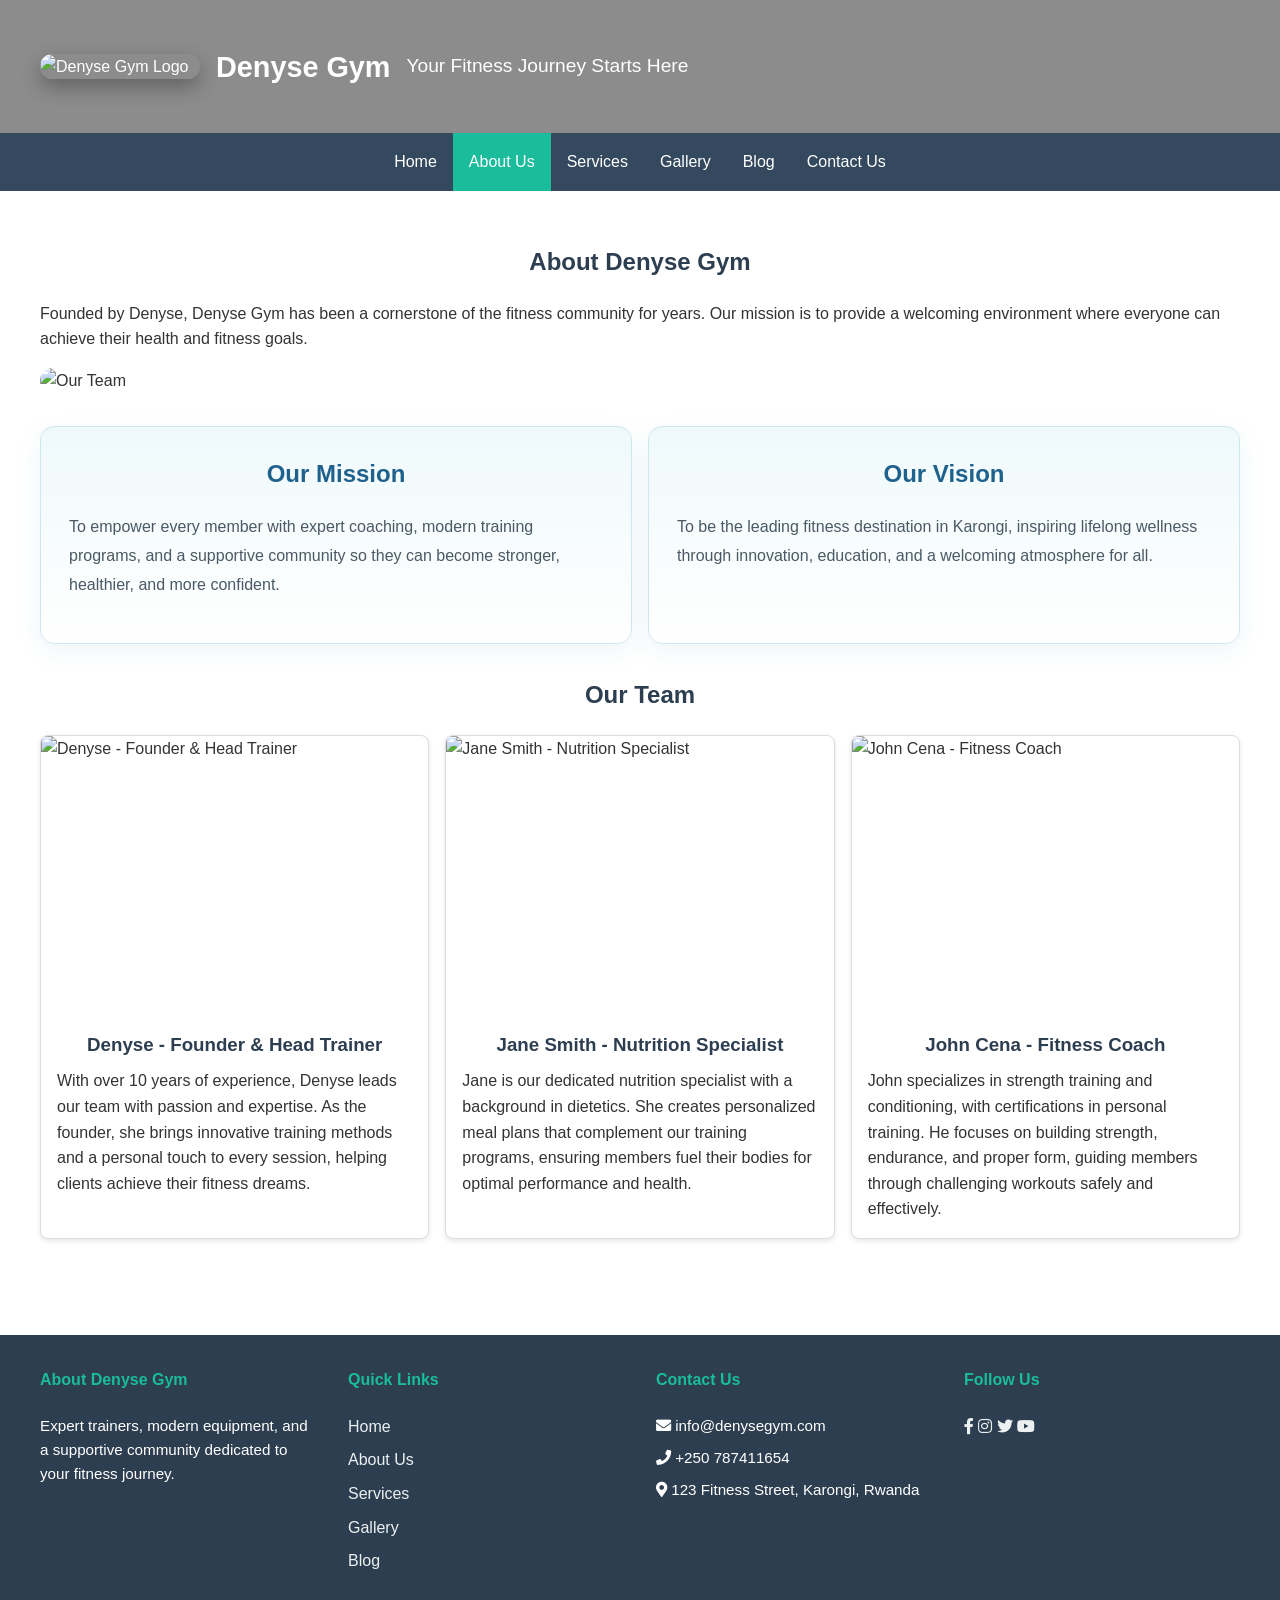
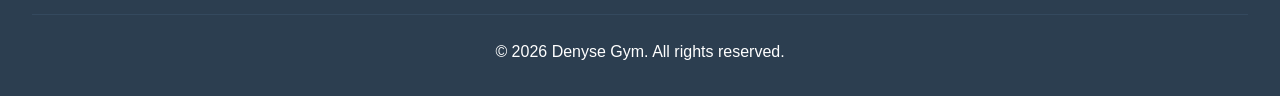
==== about.html @ ca6e8134 "Add files via upload" ====
<!DOCTYPE html>
<html lang="en">
<head>
    <meta charset="UTF-8">
    <meta name="viewport" content="width=device-width, initial-scale=1.0">
    <title>Denyse Gym - About Us</title>
    <link rel="stylesheet" href="styles.css">
    <link rel="stylesheet" href="https://cdnjs.cloudflare.com/ajax/libs/font-awesome/5.15.4/css/all.min.css">
</head>
<body>
    <header>
        <div class="header-inner">
            <div class="logo">
                <img src="images/Logo.png" alt="Denyse Gym Logo">
                <div class="logo-text">Denyse Gym</div>
            </div>
            <p class="header-copy">Your Fitness Journey Starts Here</p>
        </div>
    </header>
    
    <nav>
        <ul>
            <li><a href="index.html">Home</a></li>
            <li><a href="about.html" class="active">About Us</a></li>
            <li><a href="services.html">Services</a></li>
            <li><a href="gallery.html">Gallery</a></li>
            <li><a href="blog.html">Blog</a></li>
            <li><a href="contact.html">Contact Us</a></li>
        </ul>
    </nav>
    
    <main>
        <section class="section">
            <h1>About Denyse Gym</h1>
            <p>Founded by Denyse, Denyse Gym has been a cornerstone of the fitness community for years. Our mission is to provide a welcoming environment where everyone can achieve their health and fitness goals.</p>
            <img src="images/Our Team.jpg" alt="Our Team" class="rounded-photo" style="max-width: 600px;">
        </section>
        
        <section class="section">
            <div class="flex-container mission-vision">
                <div class="info-block">
                    <h2>Our Mission</h2>
                    <p>To empower every member with expert coaching, modern training programs, and a supportive community so they can become stronger, healthier, and more confident.</p>
                </div>
                <div class="info-block">
                    <h2>Our Vision</h2>
                    <p>To be the leading fitness destination in Karongi, inspiring lifelong wellness through innovation, education, and a welcoming atmosphere for all.</p>
                </div>
            </div>
        </section>
        
        <section class="section">
            <h2>Our Team</h2>
            <div class="flex-container team-container">
                <div class="flex-item">
                    <img src="images/my picture.png" alt="Denyse - Founder & Head Trainer" class="team-photo">
                    <h3>Denyse - Founder & Head Trainer</h3>
                    <p>With over 10 years of experience, Denyse leads our team with passion and expertise. As the founder, she brings innovative training methods and a personal touch to every session, helping clients achieve their fitness dreams.</p>
                </div>
                <div class="flex-item">
                    <img src="images/jane.png.png" alt="Jane Smith - Nutrition Specialist" class="team-photo">
                    <h3>Jane Smith - Nutrition Specialist</h3>
                    <p>Jane is our dedicated nutrition specialist with a background in dietetics. She creates personalized meal plans that complement our training programs, ensuring members fuel their bodies for optimal performance and health.</p>
                </div>
                <div class="flex-item">
                    <img src="images/John.png" alt="John Cena - Fitness Coach" class="team-photo">
                    <h3>John Cena - Fitness Coach</h3>
                    <p>John specializes in strength training and conditioning, with certifications in personal training. He focuses on building strength, endurance, and proper form, guiding members through challenging workouts safely and effectively.</p>
                </div>
            </div>
        </section>
    </main>
    
    <footer>
        <div class="footer-container">
            <div class="footer-block">
                <h4>About Denyse Gym</h4>
                <p>Expert trainers, modern equipment, and a supportive community dedicated to your fitness journey.</p>
            </div>
            <div class="footer-block">
                <h4>Quick Links</h4>
                <ul>
                    <li><a href="index.html">Home</a></li>
                    <li><a href="about.html">About Us</a></li>
                    <li><a href="services.html">Services</a></li>
                    <li><a href="gallery.html">Gallery</a></li>
                    <li><a href="blog.html">Blog</a></li>
                </ul>
            </div>
            <div class="footer-block">
                <h4>Contact Us</h4>
                <p><i class="fas fa-envelope"></i> info@denysegym.com</p>
                <p><i class="fas fa-phone"></i> +250 787411654</p>
                <p><i class="fas fa-map-marker-alt"></i> 123 Fitness Street, Karongi, Rwanda</p>
            </div>
            <div class="footer-block">
                <h4>Follow Us</h4>
                <div class="social-links">
                    <a href="https://facebook.com/denysegym" aria-label="Facebook" target="_blank" rel="noopener">
                        <i class="fab fa-facebook-f"></i>
                    </a>
                    <a href="https://instagram.com/denysegym" aria-label="Instagram" target="_blank" rel="noopener">
                        <i class="fab fa-instagram"></i>
                    </a>
                    <a href="https://twitter.com/denysegym" aria-label="Twitter" target="_blank" rel="noopener">
                        <i class="fab fa-twitter"></i>
                    </a>
                    <a href="https://youtube.com/denysegym" aria-label="YouTube" target="_blank" rel="noopener">
                        <i class="fab fa-youtube"></i>
                    </a>
                </div>
            </div>
        </div>
        <div class="footer-bottom">
            <p>&copy; 2026 Denyse Gym. All rights reserved.</p>
        </div>
    </footer>
</body>
</html>
---- styles.css ----
/* General Styles */
body {
    font-family: Arial, sans-serif;
    margin: 0;
    padding: 0;
    line-height: 1.6;
    color: #333;
}

h1, h2, h3 {
    color: #2c3e50;
    text-align: center;
}

a {
    text-decoration: none;
    color: #3498db;
}

a:hover {
    color: #2980b9;
}

/* Header */
header {
    background-image: url("images/People.png.png");
    background-size: cover;
    background-position: center;
    color: white;
    padding: 2rem 1rem;
    text-align: left;
    position: relative;
    overflow: hidden;
}

header::before {
    content: "";
    position: absolute;
    inset: 0;
    background: rgba(0, 0, 0, 0.45);
}

.header-inner {
    position: relative;
    display: flex;
    align-items: center;
    justify-content: space-between;
    gap: 1rem;
    max-width: 1200px;
    margin: 0 auto;
}

.logo {
    display: flex;
    align-items: center;
    gap: 1rem;
    flex: 0 0 auto;
}

.logo img {
    width: 160px;
    max-width: 100%;
    height: auto;
    border-radius: 12px;
    box-shadow: 0 8px 20px rgba(0,0,0,0.3);
}

.logo-text {
    font-size: 1.8rem;
    font-weight: bold;
    margin: 0;
}

.header-copy {
    flex: 1 1 320px;
    font-size: 1.2rem;
    line-height: 1.6;
}

/* Navigation */
nav {
    background-color: #34495e;
    padding: 0;
}

nav ul {
    list-style: none;
    padding: 0;
    margin: 0;
    display: flex;
    justify-content: center;
    flex-wrap: wrap;
}

nav ul li {
    margin: 0;
}

nav ul li a {
    display: block;
    padding: 1rem;
    color: white;
    text-decoration: none;
}

nav ul li a:hover,
nav ul li a:focus,
nav ul li a:active {
    background-color: #2980b9;
    color: white;
}

nav ul li a:visited {
    color: white;
}

nav ul li a.active {
    background-color: #1abc9c;
    color: white;
}

/* Main Content */
main {
    padding: 2rem;
    max-width: 1200px;
    margin: 0 auto;
}

.hero-section {
    display: flex;
    flex-wrap: wrap;
    align-items: center;
    gap: 2rem;
    margin-bottom: 2rem;
}

.hero-text {
    flex: 1 1 320px;
}

.hero-image {
    flex: 1 1 320px;
}

.hero-image img {
    width: 100%;
    max-width: 520px;
    height: auto;
}

.rounded-photo {
    display: block;
    width: 100%;
    height: auto;
    border-radius: 16px;
}

.team-photo {
    width: 100%;
    height: 260px;
    object-fit: cover;
    display: block;
    border-radius: 0;
    margin: 0;
}

.contact-info {
    display: grid;
    gap: 1rem;
    max-width: 600px;
    margin-bottom: 2rem;
}

.contact-item {
    display: flex;
    align-items: center;
    gap: 0.75rem;
    background-color: #f7f9fb;
    padding: 1rem;
    border-radius: 8px;
    border: 1px solid #e1e5ea;
}

.contact-item svg {
    width: 24px;
    height: 24px;
    fill: #3498db;
    flex-shrink: 0;
}

.contact-item span {
    color: #34495e;
}

.section {
    margin-bottom: 2rem;
}

.flex-container {
    display: flex;
    flex-wrap: wrap;
    gap: 1rem;
}

.flex-item {
    flex: 1 1 300px;
}

.team-container .flex-item {
    display: flex;
    flex-direction: column;
    border: 1px solid #ddd;
    border-radius: 8px;
    overflow: hidden;
    background: white;
    box-shadow: 0 2px 5px rgba(0,0,0,0.1);
    padding: 0;
}

.team-container .flex-item h3,
.team-container .flex-item p {
    padding: 0 1rem;
}

.team-container .flex-item h3 {
    padding-top: 1rem;
    margin-bottom: 0.5rem;
}

.team-container .flex-item p {
    padding-bottom: 1rem;
    margin: 0;
}

.team-photo {
    width: 100%;
    height: 260px;
    object-fit: cover;
    display: block;
    border-radius: 0;
    margin: 0;
}

.info-block {
    flex: 1 1 300px;
    background: linear-gradient(180deg, #eff9fb 0%, #ffffff 100%);
    border: 1px solid #cfe7ec;
    padding: 1.75rem;
    border-radius: 14px;
    box-shadow: 0 8px 25px rgba(46, 125, 171, 0.08);
}

.info-block h2 {
    margin-top: 0;
    color: #1f618d;
    text-align: center;
}

.info-block p {
    color: #4a5965;
    line-height: 1.8;
}

/* Forms */
form {
    max-width: 600px;
    margin: 0 auto;
}

label {
    display: block;
    margin-bottom: 0.5rem;
}

input, textarea, select {
    width: 100%;
    padding: 0.5rem;
    margin-bottom: 1rem;
    border: 1px solid #ddd;
    border-radius: 4px;
}

button {
    background-color: #3498db;
    color: white;
    padding: 0.75rem 1.5rem;
    border: none;
    border-radius: 4px;
    cursor: pointer;
}

button:hover {
    background-color: #2980b9;
}

/* Footer */
footer {
    background-color: #2c3e50;
    color: white;
    padding: 2rem;
    margin-top: 2rem;
}

.footer-container {
    display: flex;
    flex-wrap: wrap;
    gap: 2rem;
    max-width: 1200px;
    margin: 0 auto 2rem;
    justify-content: space-around;
}

.footer-block {
    flex: 1 1 220px;
    min-width: 200px;
}

.footer-block h4 {
    margin-top: 0;
    color: #1abc9c;
    text-align: left;
}

.footer-block p {
    margin: 0.5rem 0;
    font-size: 0.95rem;
    line-height: 1.6;
}

.footer-block ul {
    list-style: none;
    padding: 0;
    margin: 0;
}

.footer-block ul li {
    margin: 0.5rem 0;
}

.footer-block a {
    color: #ecf0f1;
    text-decoration: none;
    transition: color 0.3s ease;
}

.footer-block a:hover {
    color: #1abc9c;
}

.footer-social {
    display: flex;
    gap: 1rem;
    margin-top: 1rem;
}

.footer-social a {
    display: flex;
    align-items: center;
    justify-content: center;
    width: 44px;
    height: 44px;
    background-color: #1abc9c;
    border-radius: 50%;
    box-shadow: 0 8px 18px rgba(0, 0, 0, 0.12);
    transition: transform 0.2s ease, background-color 0.2s ease;
}

.footer-social a:hover {
    transform: scale(1.05);
    background-color: #16a085;
}

.footer-social svg {
    width: 22px;
    height: 22px;
    fill: white;
}

.footer-bottom {
    text-align: center;
    padding-top: 1.5rem;
    border-top: 1px solid #34495e;
}

.footer-bottom p {
    margin: 0;
}



.sr-only {
    position: absolute;
    width: 1px;
    height: 1px;
    padding: 0;
    margin: -1px;
    overflow: hidden;
    clip: rect(0, 0, 0, 0);
    white-space: nowrap;
    border: 0;
}

/* Responsive */
@media (max-width: 768px) {
    nav ul {
        flex-direction: column;
    }
    
    .flex-container {
        flex-direction: column;
    }
}
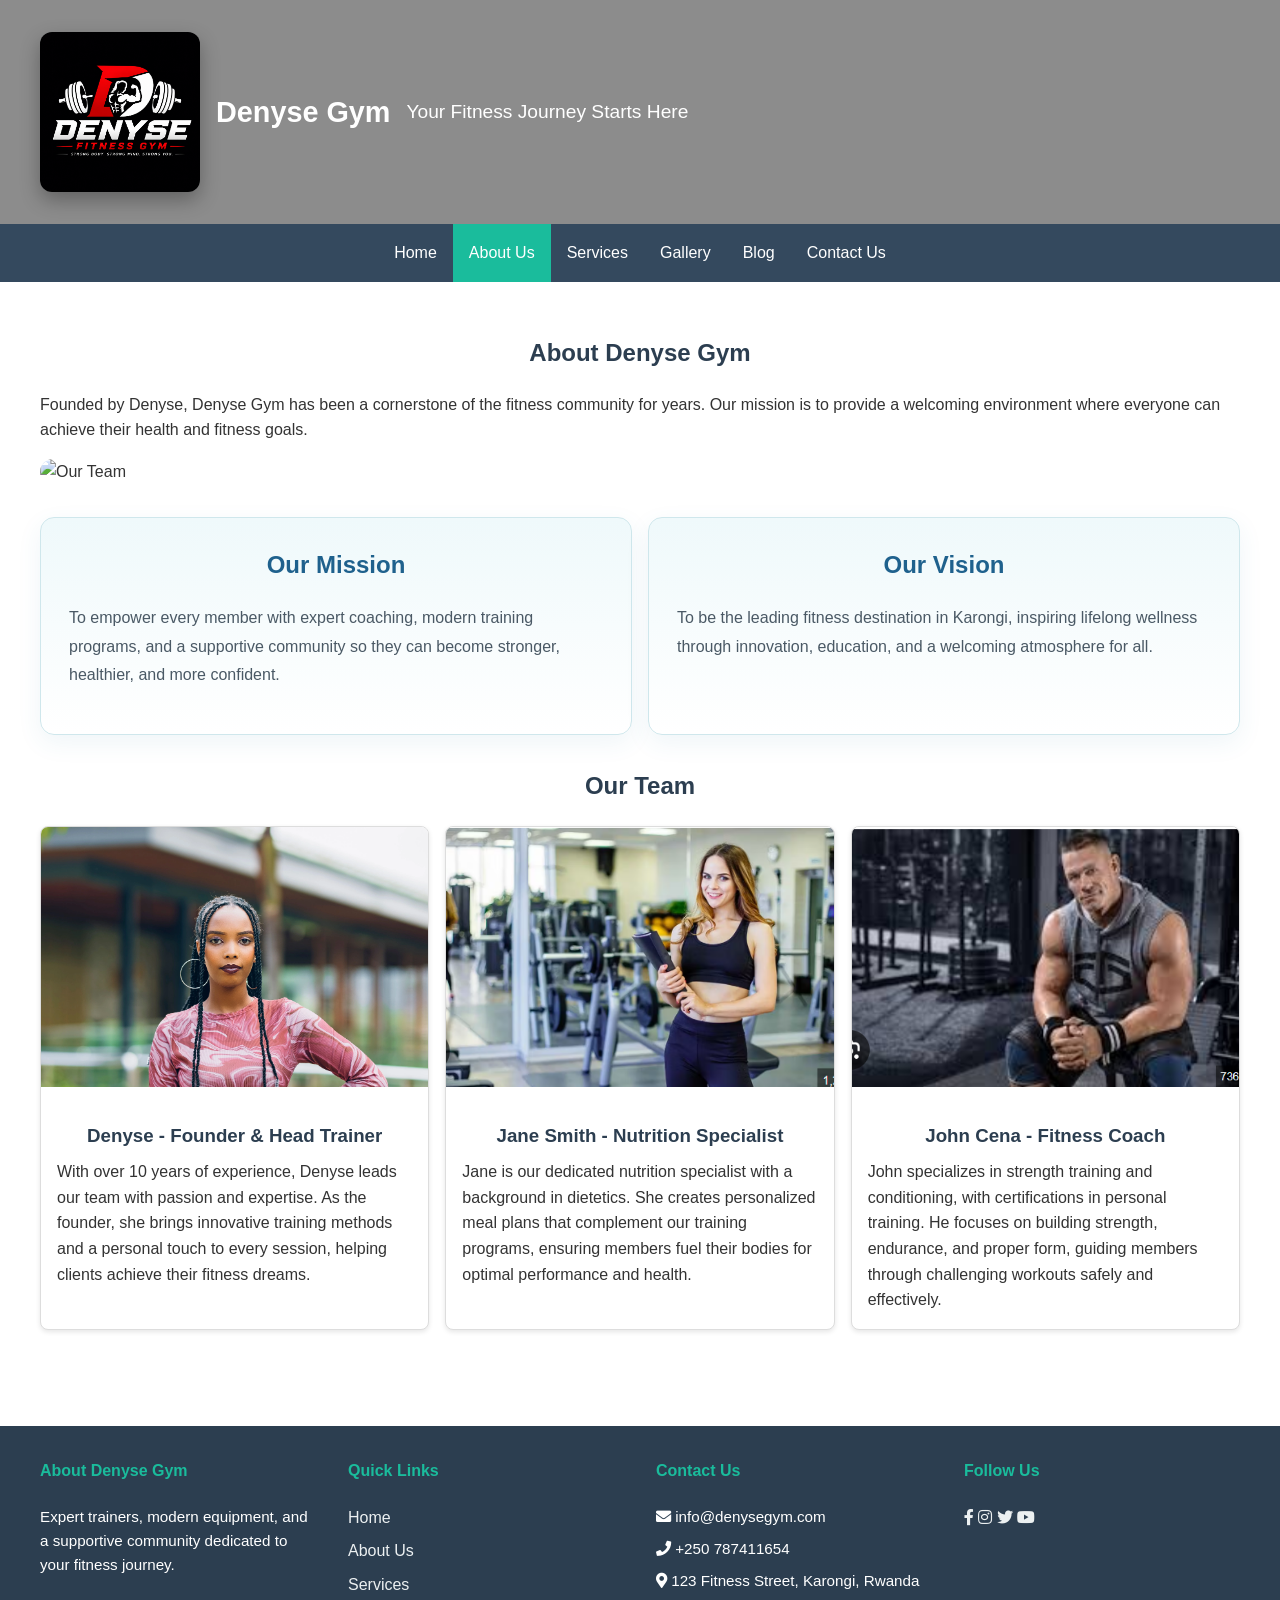
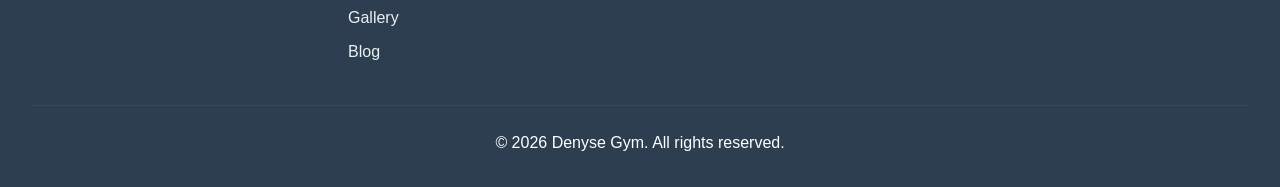
==== commit c6e77099: "Update about.html" ====
--- a/about.html
+++ b/about.html
@@ -11,7 +11,7 @@
     <header>
         <div class="header-inner">
             <div class="logo">
-                <img src="images/Logo.png" alt="Denyse Gym Logo">
+                <img src="logo.png" alt="Denyse Gym Logo">
                 <div class="logo-text">Denyse Gym</div>
             </div>
             <p class="header-copy">Your Fitness Journey Starts Here</p>
@@ -53,17 +53,17 @@
             <h2>Our Team</h2>
             <div class="flex-container team-container">
                 <div class="flex-item">
-                    <img src="images/my picture.png" alt="Denyse - Founder & Head Trainer" class="team-photo">
+                    <img src="mypicture.png" alt="Denyse - Founder & Head Trainer" class="team-photo">
                     <h3>Denyse - Founder & Head Trainer</h3>
                     <p>With over 10 years of experience, Denyse leads our team with passion and expertise. As the founder, she brings innovative training methods and a personal touch to every session, helping clients achieve their fitness dreams.</p>
                 </div>
                 <div class="flex-item">
-                    <img src="images/jane.png.png" alt="Jane Smith - Nutrition Specialist" class="team-photo">
+                    <img src="jane.png" alt="Jane Smith - Nutrition Specialist" class="team-photo">
                     <h3>Jane Smith - Nutrition Specialist</h3>
                     <p>Jane is our dedicated nutrition specialist with a background in dietetics. She creates personalized meal plans that complement our training programs, ensuring members fuel their bodies for optimal performance and health.</p>
                 </div>
                 <div class="flex-item">
-                    <img src="images/John.png" alt="John Cena - Fitness Coach" class="team-photo">
+                    <img src="john.png" alt="John Cena - Fitness Coach" class="team-photo">
                     <h3>John Cena - Fitness Coach</h3>
                     <p>John specializes in strength training and conditioning, with certifications in personal training. He focuses on building strength, endurance, and proper form, guiding members through challenging workouts safely and effectively.</p>
                 </div>
@@ -116,4 +116,4 @@
         </div>
     </footer>
 </body>
-</html>+</html>
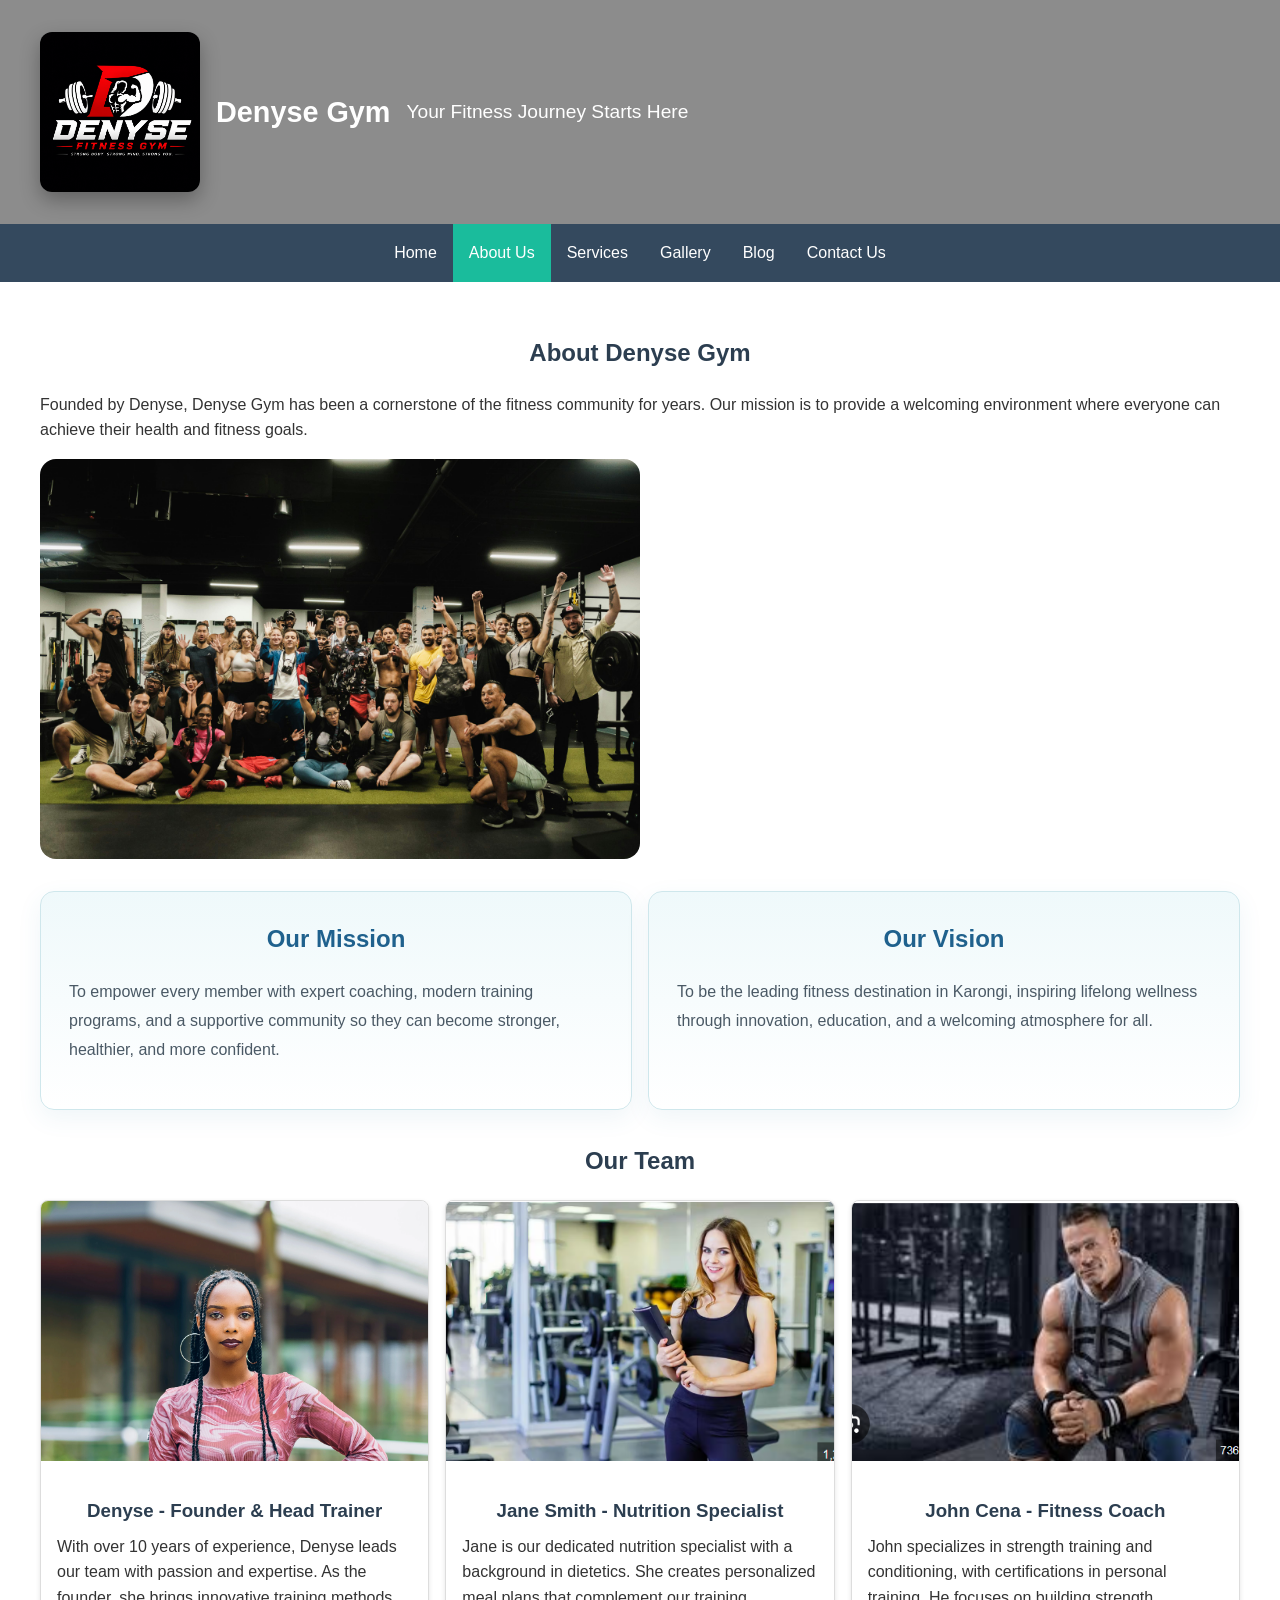
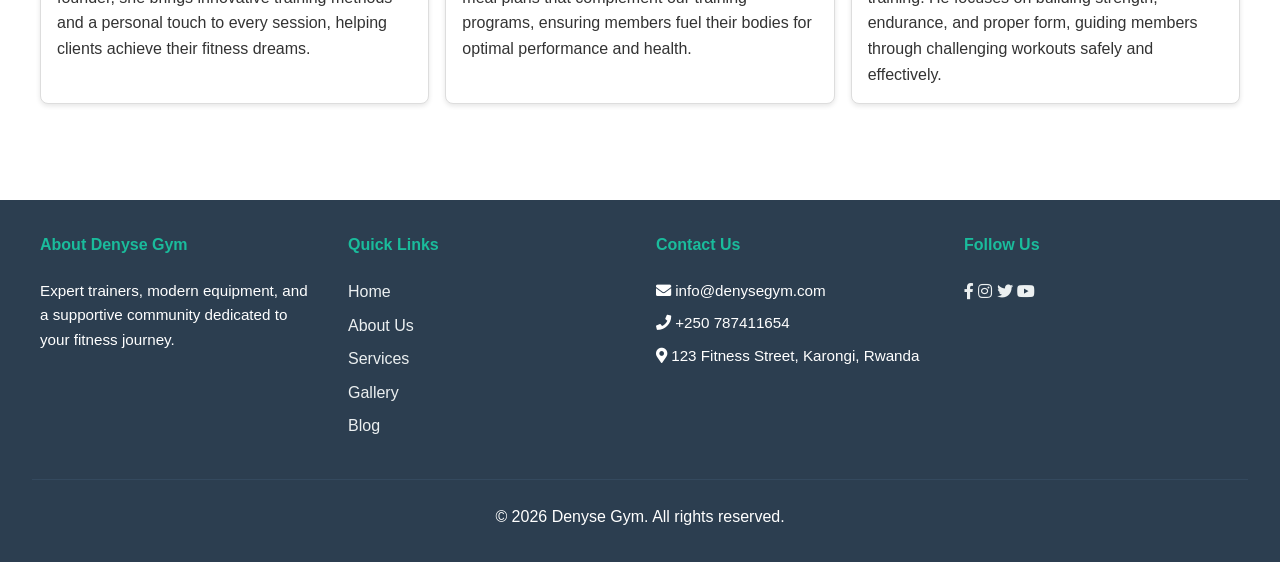
==== commit fa00067f: "Update about.html" ====
--- a/about.html
+++ b/about.html
@@ -33,7 +33,7 @@
         <section class="section">
             <h1>About Denyse Gym</h1>
             <p>Founded by Denyse, Denyse Gym has been a cornerstone of the fitness community for years. Our mission is to provide a welcoming environment where everyone can achieve their health and fitness goals.</p>
-            <img src="images/Our Team.jpg" alt="Our Team" class="rounded-photo" style="max-width: 600px;">
+            <img src="ourTeam.jpg" alt="Our Team" class="rounded-photo" style="max-width: 600px;">
         </section>
         
         <section class="section">
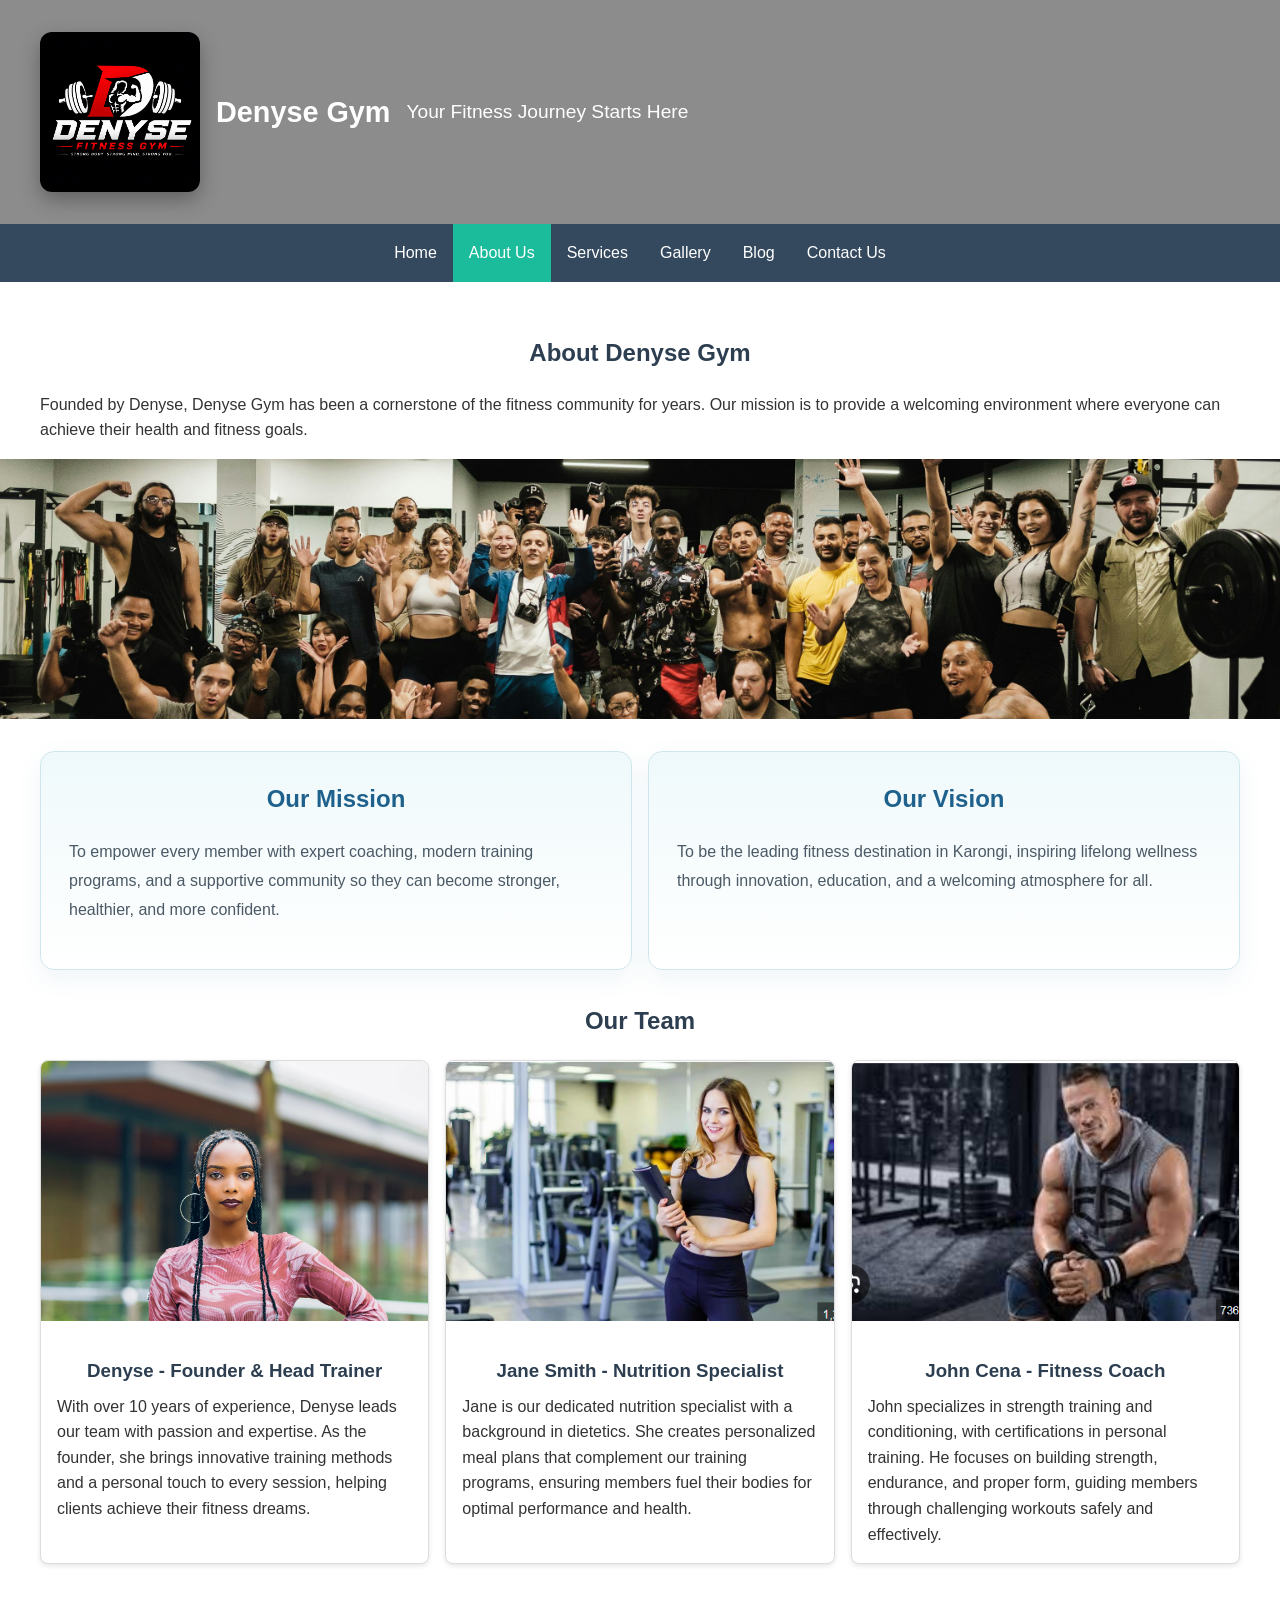
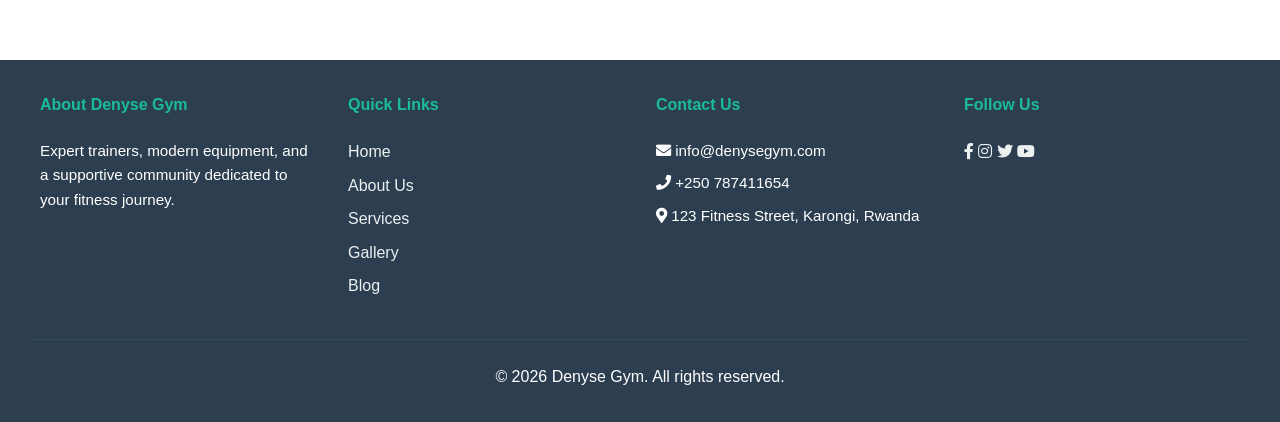
==== commit 54e13b9b: "Add files via upload" ====
--- a/about.html
+++ b/about.html
@@ -33,7 +33,9 @@
         <section class="section">
             <h1>About Denyse Gym</h1>
             <p>Founded by Denyse, Denyse Gym has been a cornerstone of the fitness community for years. Our mission is to provide a welcoming environment where everyone can achieve their health and fitness goals.</p>
-            <img src="ourTeam.jpg" alt="Our Team" class="rounded-photo" style="max-width: 600px;">
+            <div class="full-width-team-image">
+                <img src="ourTeam.jpg" alt="Our Team">
+            </div>
         </section>
         
         <section class="section">
@@ -116,4 +118,4 @@
         </div>
     </footer>
 </body>
-</html>
+</html>
--- a/styles.css
+++ b/styles.css
@@ -127,25 +127,34 @@
 }
 
 .hero-section {
-    display: flex;
-    flex-wrap: wrap;
-    align-items: center;
-    gap: 2rem;
+    background-image: url("gyminterior.png");
+    background-size: cover;
+    background-position: center;
+    padding: 4rem 2rem;
     margin-bottom: 2rem;
+    position: relative;
+    overflow: hidden;
+}
+
+.hero-section::before {
+    content: "";
+    position: absolute;
+    inset: 0;
+    background: rgba(0, 0, 0, 0.5);
 }
 
 .hero-text {
-    flex: 1 1 320px;
-}
-
-.hero-image {
-    flex: 1 1 320px;
-}
-
-.hero-image img {
-    width: 100%;
-    max-width: 520px;
-    height: auto;
+    position: relative;
+    max-width: 600px;
+    color: white;
+}
+
+.hero-text h1 {
+    color: white;
+}
+
+.hero-text p {
+    color: rgba(255, 255, 255, 0.95);
 }
 
 .rounded-photo {
@@ -155,6 +164,24 @@
     border-radius: 16px;
 }
 
+.featured-workout-image {
+    width: 100vw;
+    height: 560px;
+    position: relative;
+    left: 50%;
+    right: 50%;
+    margin-left: -50vw;
+    margin-right: -50vw;
+    overflow: hidden;
+}
+
+.featured-workout-image img {
+    width: 100%;
+    height: 100%;
+    object-fit: cover;
+    display: block;
+}
+
 .team-photo {
     width: 100%;
     height: 260px;
@@ -162,6 +189,25 @@
     display: block;
     border-radius: 0;
     margin: 0;
+}
+
+.full-width-team-image {
+    width: 100vw;
+    height: 260px;
+    position: relative;
+    left: 50%;
+    right: 50%;
+    margin-left: -50vw;
+    margin-right: -50vw;
+    overflow: hidden;
+    margin-bottom: 2rem;
+}
+
+.full-width-team-image img {
+    width: 100%;
+    height: 100%;
+    object-fit: cover;
+    display: block;
 }
 
 .contact-info {
@@ -204,6 +250,86 @@
 
 .flex-item {
     flex: 1 1 300px;
+}
+
+/* Service Box Styling */
+.service-box {
+    padding: 2rem;
+    border-radius: 12px;
+    box-shadow: 0 4px 12px rgba(0, 0, 0, 0.08);
+    border: 1px solid transparent;
+    transition: transform 0.3s ease, box-shadow 0.3s ease;
+}
+
+.service-box:hover {
+    transform: translateY(-4px);
+    box-shadow: 0 8px 20px rgba(0, 0, 0, 0.12);
+}
+
+.service-box h3 {
+    margin-top: 0;
+    color: #2c3e50;
+    margin-bottom: 0.5rem;
+}
+
+.service-box p {
+    margin: 0;
+    color: #555;
+    line-height: 1.6;
+}
+
+.service-box-1 {
+    background: linear-gradient(135deg, #e8f4f8 0%, #f0e8ff 100%);
+    border-color: #c8dce8;
+}
+
+.service-box-2 {
+    background: linear-gradient(135deg, #ffe8f0 0%, #f0e8ff 100%);
+    border-color: #e8c8d8;
+}
+
+.service-box-3 {
+    background: linear-gradient(135deg, #e8f8e8 0%, #f8f0e8 100%);
+    border-color: #c8e8c8;
+}
+
+/* Facilities Styling */
+.facilities-container {
+    display: grid;
+    grid-template-columns: repeat(auto-fit, minmax(280px, 1fr));
+    gap: 1.5rem;
+}
+
+.facility-item {
+    background: linear-gradient(135deg, #f0f8ff 0%, #f8f0f8 100%);
+    border: 1px solid #dfe7f0;
+    border-radius: 12px;
+    padding: 2rem;
+    text-align: center;
+    box-shadow: 0 4px 12px rgba(0, 0, 0, 0.08);
+    transition: transform 0.3s ease, box-shadow 0.3s ease;
+    display: flex;
+    flex-direction: column;
+    align-items: center;
+    justify-content: center;
+    min-height: 180px;
+}
+
+.facility-item:hover {
+    transform: translateY(-4px);
+    box-shadow: 0 8px 20px rgba(0, 0, 0, 0.12);
+}
+
+.facility-item i {
+    font-size: 2.5rem;
+    color: #3498db;
+    margin-bottom: 1rem;
+}
+
+.facility-item h3 {
+    margin: 0;
+    color: #2c3e50;
+    font-size: 1.1rem;
 }
 
 .team-container .flex-item {
@@ -400,6 +526,34 @@
     border: 0;
 }
 
+/* Tables */
+.schedule-table {
+    width: 100%;
+    border-collapse: collapse;
+    margin: 1rem 0;
+}
+
+.schedule-table th,
+.schedule-table td {
+    border: 1px solid #ddd;
+    padding: 8px;
+    text-align: left;
+}
+
+.schedule-table th {
+    background-color: #f5f5f5;
+    font-weight: bold;
+    color: #2c3e50;
+}
+
+.schedule-table tr:nth-child(even) {
+    background-color: #f9f9f9;
+}
+
+.schedule-table tr:hover {
+    background-color: #f0f0f0;
+}
+
 /* Responsive */
 @media (max-width: 768px) {
     nav ul {
